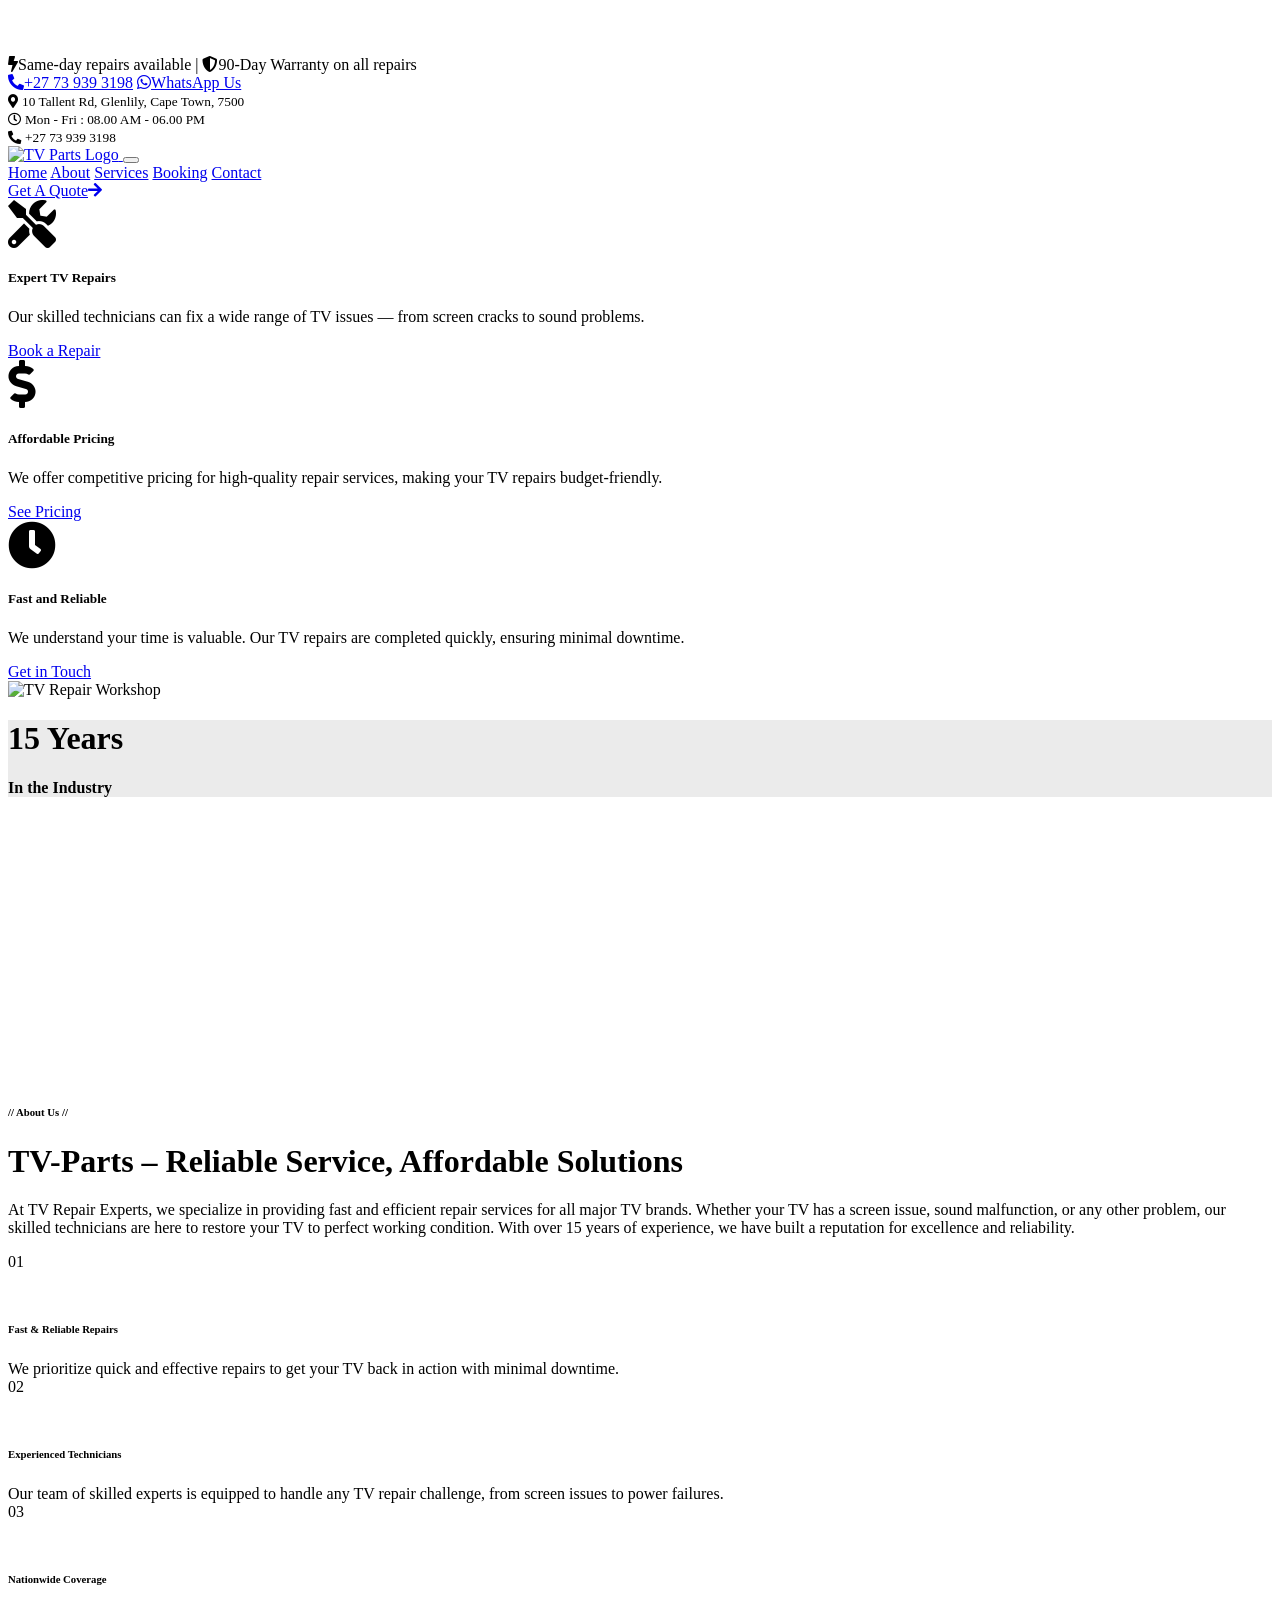
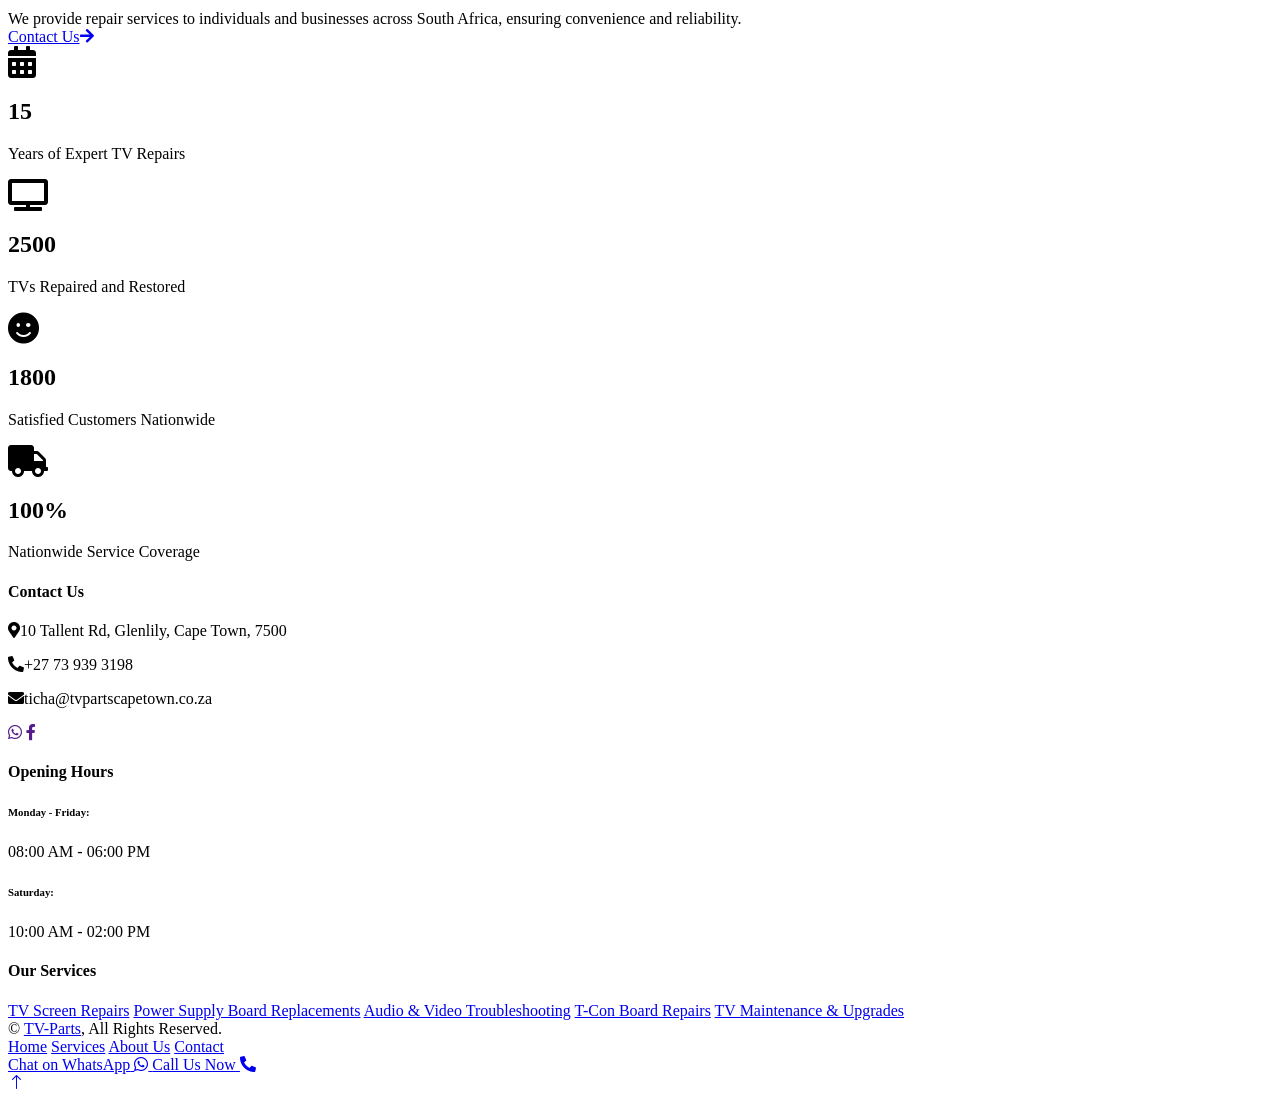
==== about.html @ e62d8621 "Add files via upload" ====
<!DOCTYPE html>
<html lang="en">

<head>
    <meta charset="utf-8">
    <title>About Us - TV Parts and Accessories</title>
    <meta content="width=device-width, initial-scale=1.0" name="viewport">
    <meta name="description"
        content="Whether you&#039;re a tech enthusiast, a DIY repair guru, or just someone who values top-quality components for your beloved TV, you&#039;ve landed in the right place." />


    <!-- Favicon -->
    <link rel="icon" type="image/png" href="/favicon-96x96.png" sizes="96x96" />
    <link rel="icon" type="image/svg+xml" href="/favicon.svg" />
    <link rel="shortcut icon" href="/favicon.ico" />
    <link rel="apple-touch-icon" sizes="180x180" href="/apple-touch-icon.png" />
    <meta name="apple-mobile-web-app-title" content="TV Parts" />
    <link rel="manifest" href="/site.webmanifest" />

    <!-- Google Web Fonts -->
    <link rel="preconnect" href="https://fonts.googleapis.com">
    <link rel="preconnect" href="https://fonts.gstatic.com" crossorigin>
    <link href="https://fonts.googleapis.com/css2?family=Barlow:wght@600;700&family=Ubuntu:wght@400;500&display=swap"
        rel="stylesheet">

    <!-- Icon Font Stylesheet -->
    <link href="https://cdnjs.cloudflare.com/ajax/libs/font-awesome/5.10.0/css/all.min.css" rel="stylesheet">
    <link href="https://cdn.jsdelivr.net/npm/bootstrap-icons@1.4.1/font/bootstrap-icons.css" rel="stylesheet">

    <!-- Libraries Stylesheet -->
    <link href="lib/animate/animate.min.css" rel="stylesheet">
    <link href="lib/owlcarousel/assets/owl.carousel.min.css" rel="stylesheet">
    <link href="lib/tempusdominus/css/tempusdominus-bootstrap-4.min.css" rel="stylesheet" />

    <!-- Customized Bootstrap Stylesheet -->
    <link href="css/bootstrap.min.css" rel="stylesheet">

    <!-- Template Stylesheet -->
    <link href="css/style.css" rel="stylesheet">
    <!-- Google tag (gtag.js) -->
    <script async src="https://www.googletagmanager.com/gtag/js?id=G-TW5PKXW6RY">
    </script>
    <script>
        window.dataLayer = window.dataLayer || [];
        function gtag() { dataLayer.push(arguments); }
        gtag('js', new Date());

        gtag('config', 'G-TW5PKXW6RY');
    </script>
</head>

<body>
    <!-- Spinner Start -->
    <div id="spinner"
        class="show bg-white position-fixed translate-middle w-100 vh-100 top-50 start-50 d-flex align-items-center justify-content-center">
        <div class="spinner-border text-primary" style="width: 3rem; height: 3rem;" role="status">
            <span class="sr-only">Loading...</span>
        </div>
    </div>
    <!-- Spinner End -->


    <!-- Sticky Top Contact Bar -->
    <div class="top-contact-bar d-none d-md-block">
        <div class="container">
            <div class="d-flex justify-content-between align-items-center">
                <div>
                    <i class="fa fa-bolt me-2"></i>Same-day repairs available | <i
                        class="fa fa-shield-alt ms-3 me-2"></i>90-Day Warranty on all repairs
                </div>
                <div>
                    <a href="tel:+27739393198" class="me-4"><i class="fa fa-phone-alt me-2"></i>+27 73 939 3198</a>
                    <a href="https://wa.me/27739393198" class="highlight"><i class="fab fa-whatsapp me-2"></i>WhatsApp
                        Us</a>
                </div>
            </div>
        </div>
    </div>
    <!-- Sticky Top Contact Bar End -->


    <!-- Topbar Start -->
    <div class="container-fluid bg-light p-0">
        <div class="row gx-0 d-none d-lg-flex">
            <div class="col-lg-7 px-5 text-start">
                <div class="h-100 d-inline-flex align-items-center py-3 me-4">
                    <small class="fa fa-map-marker-alt text-primary me-2"></small>
                    <small>10 Tallent Rd, Glenlily, Cape Town, 7500</small>
                </div>
                <div class="h-100 d-inline-flex align-items-center py-3">
                    <small class="far fa-clock text-primary me-2"></small>
                    <small>Mon - Fri : 08.00 AM - 06.00 PM</small>
                </div>
            </div>
            <div class="col-lg-5 px-5 text-end">
                <div class="h-100 d-inline-flex align-items-center py-3 me-4">
                    <small class="fa fa-phone-alt text-primary me-2"></small>
                    <small>+27 73 939 3198
                    </small>
                </div>
                <!--
                <div class="h-100 d-inline-flex align-items-center">
                    <a class="btn btn-sm-square bg-white text-primary me-1" href=""><i class="fab fa-facebook-f"></i></a>
                    <a class="btn btn-sm-square bg-white text-primary me-1" href=""><i class="fab fa-twitter"></i></a>
                    <a class="btn btn-sm-square bg-white text-primary me-1" href=""><i class="fab fa-linkedin-in"></i></a>
                    <a class="btn btn-sm-square bg-white text-primary me-0" href=""><i class="fab fa-instagram"></i></a>
                </div>
                -->
            </div>
        </div>
    </div>
    <!-- Topbar End -->


    <!-- Navbar Start -->
    <nav class="navbar navbar-expand-lg bg-white navbar-light shadow sticky-top p-0">
        <a href="index.html" class="navbar-brand d-flex align-items-center px-4 px-lg-5">
            <img src="img/TV-Parts-logo.svg" alt="TV Parts Logo" height="50">
        </a>

        <button type="button" class="navbar-toggler me-4" data-bs-toggle="collapse" data-bs-target="#navbarCollapse">
            <span class="navbar-toggler-icon"></span>
        </button>
        <div class="collapse navbar-collapse" id="navbarCollapse">
            <div class="navbar-nav ms-auto p-4 p-lg-0">
                <a href="index.html" class="nav-item nav-link">Home</a>
                <a href="about.html" class="nav-item nav-link active">About</a>
                <a href="service.html" class="nav-item nav-link">Services</a>
                <a href="booking.html" class="nav-item nav-link">Booking</a>
                <a href="contact.html" class="nav-item nav-link">Contact</a>
            </div>
            <a href="booking.html" class="btn btn-primary py-4 px-lg-5 d-none d-lg-block">Get A Quote<i
                    class="fa fa-arrow-right ms-3"></i></a>
        </div>
    </nav>
    <!-- Navbar End -->


    <!-- Page Header Start
    <div class="container-fluid page-header mb-5 p-0" style="background-image: url(img/carousel-bg-1.jpg);">
        <div class="container-fluid page-header-inner py-5">
            <div class="container text-center">
                <h1 class="display-3 text-white mb-3 animated slideInDown">About Us</h1>
                <nav aria-label="breadcrumb">
                    <ol class="breadcrumb justify-content-center text-uppercase">
                        <li class="breadcrumb-item"><a href="#">Home</a></li>
                        <li class="breadcrumb-item"><a href="#">Pages</a></li>
                        <li class="breadcrumb-item text-white active" aria-current="page">About</li>
                    </ol>
                </nav>
            </div>
        </div>
    </div>
     Page Header End -->


    <!-- Info Start -->
    <div class="container-xxl py-5">
        <div class="container">
            <div class="row g-4">
                <!-- Reliable TV Repairs -->
                <div class="col-lg-4 col-md-6 wow fadeInUp" data-wow-delay="0.1s">
                    <div class="d-flex py-5 px-4 bg-light">
                        <i class="fa fa-tools fa-3x text-primary flex-shrink-0"></i>
                        <div class="ps-4">
                            <h5 class="mb-3">Expert TV Repairs</h5>
                            <p>Our skilled technicians can fix a wide range of TV issues — from screen cracks to sound
                                problems.</p>
                            <a class="text-secondary border-bottom" href="#repairs">Book a Repair</a>
                        </div>
                    </div>
                </div>

                <!-- Affordable TV Repair Services -->
                <div class="col-lg-4 col-md-6 wow fadeInUp" data-wow-delay="0.3s">
                    <div class="d-flex py-5 px-4">
                        <i class="fa fa-dollar-sign fa-3x text-primary flex-shrink-0"></i>
                        <div class="ps-4">
                            <h5 class="mb-3">Affordable Pricing</h5>
                            <p>We offer competitive pricing for high-quality repair services, making your TV repairs
                                budget-friendly.</p>
                            <a class="text-secondary border-bottom" href="#pricing">See Pricing</a>
                        </div>
                    </div>
                </div>

                <!-- Fast and Reliable Service -->
                <div class="col-lg-4 col-md-6 wow fadeInUp" data-wow-delay="0.5s">
                    <div class="d-flex py-5 px-4 bg-light">
                        <i class="fa fa-clock fa-3x text-primary flex-shrink-0"></i>
                        <div class="ps-4">
                            <h5 class="mb-3">Fast and Reliable</h5>
                            <p>We understand your time is valuable. Our TV repairs are completed quickly, ensuring
                                minimal downtime.</p>
                            <a class="text-secondary border-bottom" href="#contact">Get in Touch</a>
                        </div>
                    </div>
                </div>
            </div>
        </div>
    </div>
    <!-- Info End -->

    <!-- About Start -->
    <div class="container-xxl py-5" id="about">
        <div class="container">
            <div class="row g-5">
                <!-- Image Section -->
                <div class="col-lg-6 pt-4" style="min-height: 400px;">
                    <div class="position-relative h-100 wow fadeIn" data-wow-delay="0.1s">
                        <img class="position-absolute img-fluid w-100 h-100" src="img/about.jpg"
                            style="object-fit: cover;" alt="TV Repair Workshop">
                        <div class="position-absolute top-0 end-0 mt-n4 me-n4 py-4 px-5"
                            style="background: rgba(0, 0, 0, .08);">
                            <h1 class="display-4 text-white mb-0">15 <span class="fs-4">Years</span></h1>
                            <h4 class="text-white">In the Industry</h4>
                        </div>
                    </div>
                </div>

                <!-- Text Content -->
                <div class="col-lg-6">
                    <h6 class="text-primary text-uppercase">// About Us //</h6>
                    <h1 class="mb-4"><span class="text-primary">TV-Parts</span> – Reliable Service, Affordable Solutions
                    </h1>
                    <p class="mb-4">
                        At TV Repair Experts, we specialize in providing fast and efficient repair services for all
                        major TV brands. Whether your TV has a screen issue, sound malfunction, or any other problem,
                        our skilled technicians are here to restore your TV to perfect working condition. With over 15
                        years of experience, we have built a reputation for excellence and reliability.
                    </p>

                    <!-- Feature List -->
                    <div class="row g-4 mb-3 pb-3">
                        <!-- Fast and Reliable Repairs -->
                        <div class="col-12 wow fadeIn" data-wow-delay="0.1s">
                            <div class="d-flex">
                                <div class="bg-light d-flex flex-shrink-0 align-items-center justify-content-center mt-1"
                                    style="width: 45px; height: 45px;">
                                    <span class="fw-bold text-secondary">01</span>
                                </div>
                                <div class="ps-3">
                                    <h6>Fast & Reliable Repairs</h6>
                                    <span>We prioritize quick and effective repairs to get your TV back in action with
                                        minimal downtime.</span>
                                </div>
                            </div>
                        </div>

                        <!-- Expert Technicians -->
                        <div class="col-12 wow fadeIn" data-wow-delay="0.3s">
                            <div class="d-flex">
                                <div class="bg-light d-flex flex-shrink-0 align-items-center justify-content-center mt-1"
                                    style="width: 45px; height: 45px;">
                                    <span class="fw-bold text-secondary">02</span>
                                </div>
                                <div class="ps-3">
                                    <h6>Experienced Technicians</h6>
                                    <span>Our team of skilled experts is equipped to handle any TV repair challenge,
                                        from screen issues to power failures.</span>
                                </div>
                            </div>
                        </div>

                        <!-- Nationwide Service -->
                        <div class="col-12 wow fadeIn" data-wow-delay="0.5s">
                            <div class="d-flex">
                                <div class="bg-light d-flex flex-shrink-0 align-items-center justify-content-center mt-1"
                                    style="width: 45px; height: 45px;">
                                    <span class="fw-bold text-secondary">03</span>
                                </div>
                                <div class="ps-3">
                                    <h6>Nationwide Coverage</h6>
                                    <span>We provide repair services to individuals and businesses across South Africa,
                                        ensuring convenience and reliability.</span>
                                </div>
                            </div>
                        </div>
                    </div>

                    <a href="contact.html" class="btn btn-primary py-3 px-5">Contact Us<i
                            class="fa fa-arrow-right ms-3"></i></a>
                </div>
            </div>
        </div>
    </div>
    <!-- About End -->



    <!-- Fact Start -->
    <div class="container-fluid fact bg-dark my-5 py-5">
        <div class="container">
            <div class="row g-4">
                <!-- Years in Business -->
                <div class="col-md-6 col-lg-3 text-center wow fadeIn" data-wow-delay="0.1s">
                    <i class="fa fa-calendar-alt fa-2x text-white mb-3"></i>
                    <h2 class="text-white mb-2" data-toggle="counter-up">15</h2>
                    <p class="text-white mb-0">Years of Expert TV Repairs</p>
                </div>

                <!-- TVs Repaired -->
                <div class="col-md-6 col-lg-3 text-center wow fadeIn" data-wow-delay="0.3s">
                    <i class="fa fa-tv fa-2x text-white mb-3"></i>
                    <h2 class="text-white mb-2" data-toggle="counter-up">2500</h2>
                    <p class="text-white mb-0">TVs Repaired and Restored</p>
                </div>

                <!-- Clients Served -->
                <div class="col-md-6 col-lg-3 text-center wow fadeIn" data-wow-delay="0.5s">
                    <i class="fa fa-smile fa-2x text-white mb-3"></i>
                    <h2 class="text-white mb-2" data-toggle="counter-up">1800</h2>
                    <p class="text-white mb-0">Satisfied Customers Nationwide</p>
                </div>

                <!-- Nationwide Service -->
                <div class="col-md-6 col-lg-3 text-center wow fadeIn" data-wow-delay="0.7s">
                    <i class="fa fa-truck fa-2x text-white mb-3"></i>
                    <h2 class="text-white mb-2" data-toggle="">100%</h2>
                    <p class="text-white mb-0">Nationwide Service Coverage</p>
                </div>
            </div>
        </div>
    </div>
    <!-- Fact End -->

    <!-- Footer Start -->
    <div class="container-fluid bg-dark text-light footer pt-5 mt-5 wow fadeIn" data-wow-delay="0.1s">
        <div class="container py-5">
            <div class="row g-5">
                <div class="col-lg-3 col-md-6">
                    <h4 class="text-light mb-4">Contact Us</h4>
                    <p class="mb-2"><i class="fa fa-map-marker-alt me-3"></i>10 Tallent Rd, Glenlily, Cape Town, 7500
                    </p>
                    <p class="mb-2"><i class="fa fa-phone-alt me-3"></i>+27 73 939 3198</p>
                    <p class="mb-2"><i class="fa fa-envelope me-3"></i>ticha@tvpartscapetown.co.za</p>
                    <div class="d-flex pt-2">
                        <a class="btn btn-outline-light btn-social" href=""><i class="fab fa-whatsapp"></i></a>
                        <a class="btn btn-outline-light btn-social" href=""><i class="fab fa-facebook-f"></i></a>
                    </div>
                </div>
                <div class="col-lg-3 col-md-6">
                    <h4 class="text-light mb-4">Opening Hours</h4>
                    <h6 class="text-light">Monday - Friday:</h6>
                    <p class="mb-4">08:00 AM - 06:00 PM</p>
                    <h6 class="text-light">Saturday:</h6>
                    <p class="mb-0">10:00 AM - 02:00 PM</p>
                </div>
                <div class="col-lg-3 col-md-6">
                    <h4 class="text-light mb-4">Our Services</h4>
                    <a class="btn btn-link" href="index.html#services">TV Screen Repairs</a>
                    <a class="btn btn-link" href="index.html#services">Power Supply Board Replacements</a>
                    <a class="btn btn-link" href="index.html#services">Audio & Video Troubleshooting</a>
                    <a class="btn btn-link" href="index.html#services">T-Con Board Repairs</a>
                    <a class="btn btn-link" href="index.html#services">TV Maintenance & Upgrades</a>
                </div>
                <!--
                <div class="col-lg-3 col-md-6">
                    <h4 class="text-light mb-4">Stay Updated</h4>
                    <p>Subscribe for the latest offers, tips, and repair updates.</p>
                    <div class="position-relative mx-auto" style="max-width: 400px;">
                        <input class="form-control border-0 w-100 py-3 ps-4 pe-5" type="text" placeholder="Enter your email">
                        <button type="button" class="btn btn-primary py-2 position-absolute top-0 end-0 mt-2 me-2">Sign Up</button>
                    </div>
                </div>
                -->
            </div>
        </div>
        <div class="container">
            <div class="copyright">
                <div class="row">
                    <div class="col-md-6 text-center text-md-start mb-3 mb-md-0">
                        &copy; <a class="border-bottom" href="index.html">TV-Parts</a>, All Rights Reserved.
                    </div>
                    <div class="col-md-6 text-center text-md-end">
                        <div class="footer-menu">
                            <a href="index.html">Home</a>
                            <a href="index.html#services">Services</a>
                            <a href="index.html#about">About Us</a>
                            <a href="contact.html">Contact</a>
                        </div>
                    </div>
                </div>
            </div>
        </div>
    </div>
    <!-- Footer End -->




    <!-- Floating Action Buttons -->
    <div class="floating-buttons">
        <a href="https://wa.me/27739393198?text=Hi%2C%20I%20need%20help%20with%20my%20TV" class="floating-btn whatsapp"
            title="Chat on WhatsApp">
            <span class="btn-label">Chat on WhatsApp</span>
            <i class="fab fa-whatsapp"></i>
        </a>
        <a href="tel:+27739393198" class="floating-btn call" title="Call Us Now">
            <span class="btn-label">Call Us Now</span>
            <i class="fa fa-phone-alt"></i>
        </a>
    </div>
    <!-- Floating Action Buttons End -->


    <!-- Back to Top -->
    <a href="#" class="btn btn-lg btn-primary btn-lg-square back-to-top"><i class="bi bi-arrow-up"></i></a>


    <!-- JavaScript Libraries -->
    <script src="https://code.jquery.com/jquery-3.4.1.min.js"></script>
    <script src="https://cdn.jsdelivr.net/npm/bootstrap@5.0.0/dist/js/bootstrap.bundle.min.js"></script>
    <script src="lib/wow/wow.min.js"></script>
    <script src="lib/easing/easing.min.js"></script>
    <script src="lib/waypoints/waypoints.min.js"></script>
    <script src="lib/counterup/counterup.min.js"></script>
    <script src="lib/owlcarousel/owl.carousel.min.js"></script>
    <script src="lib/tempusdominus/js/moment.min.js"></script>
    <script src="lib/tempusdominus/js/moment-timezone.min.js"></script>
    <script src="lib/tempusdominus/js/tempusdominus-bootstrap-4.min.js"></script>

    <!-- Template Javascript -->
    <script src="js/main.js"></script>
</body>

</html>
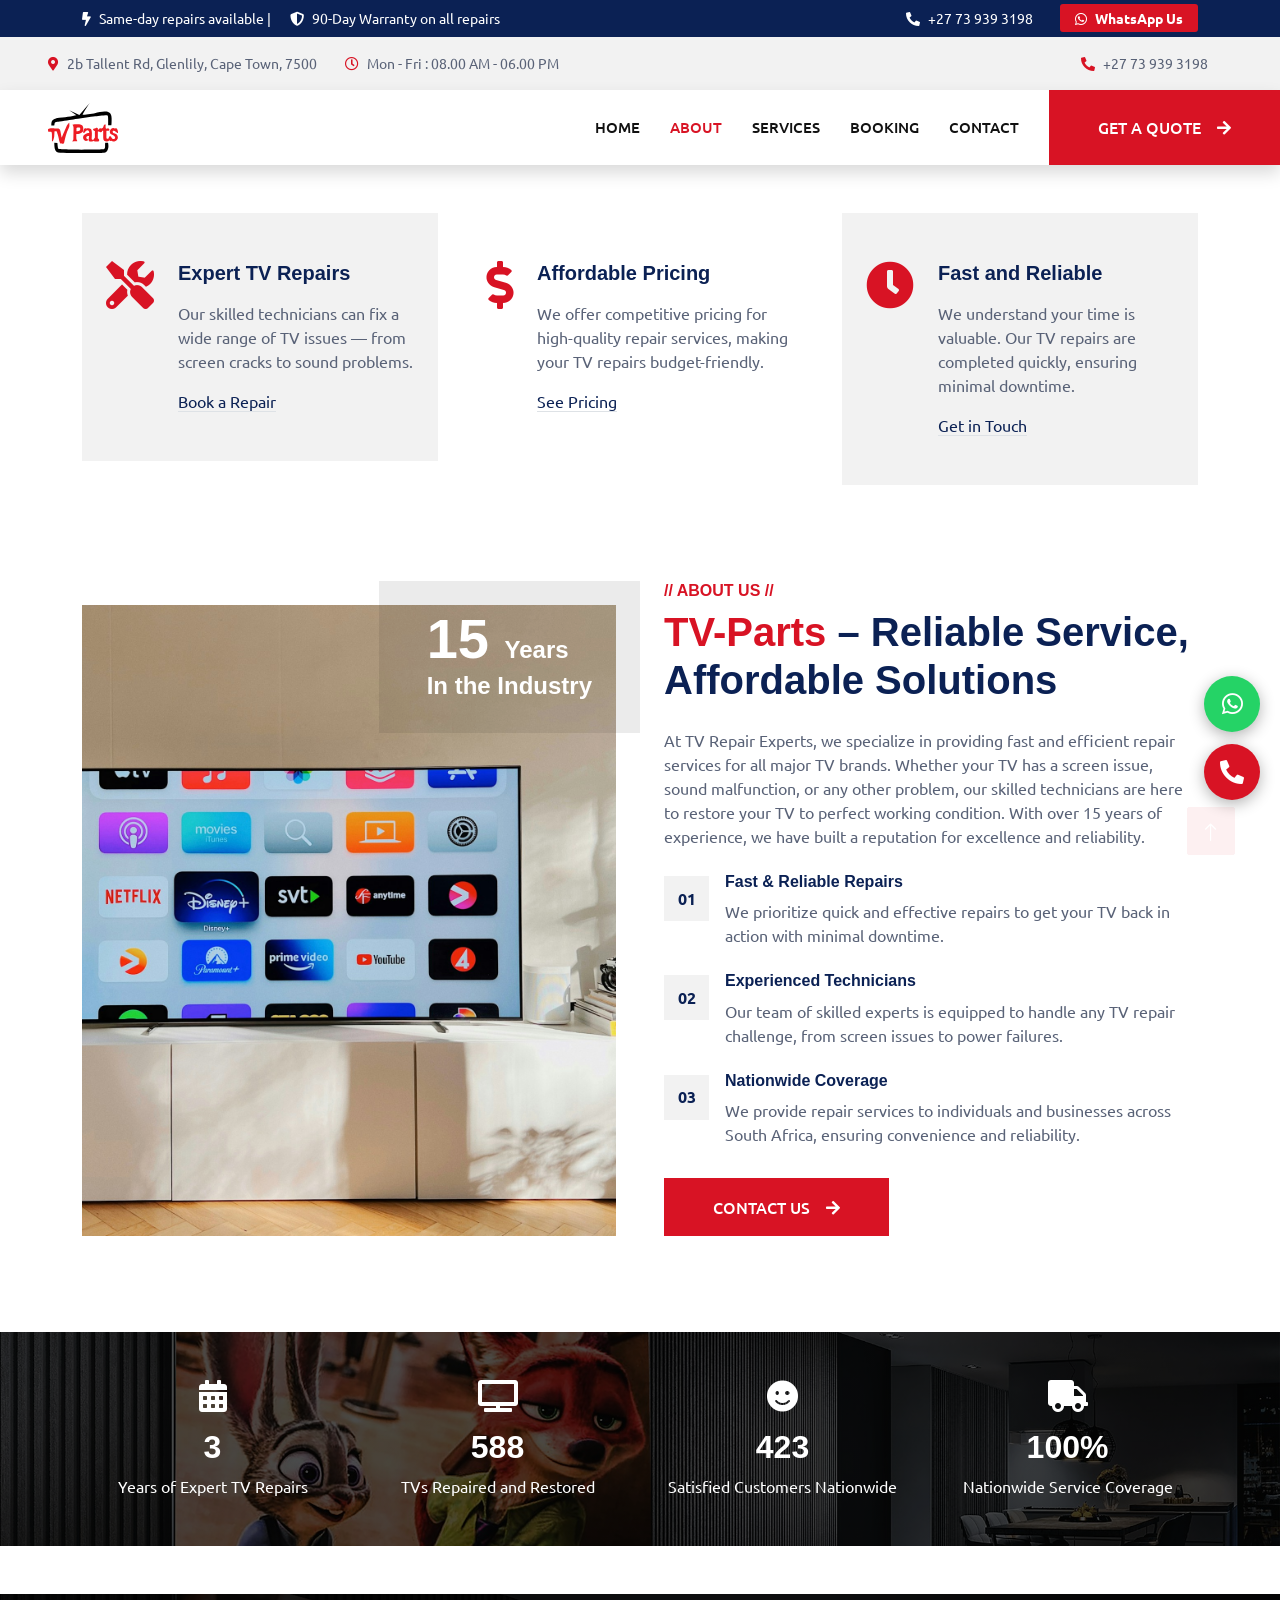
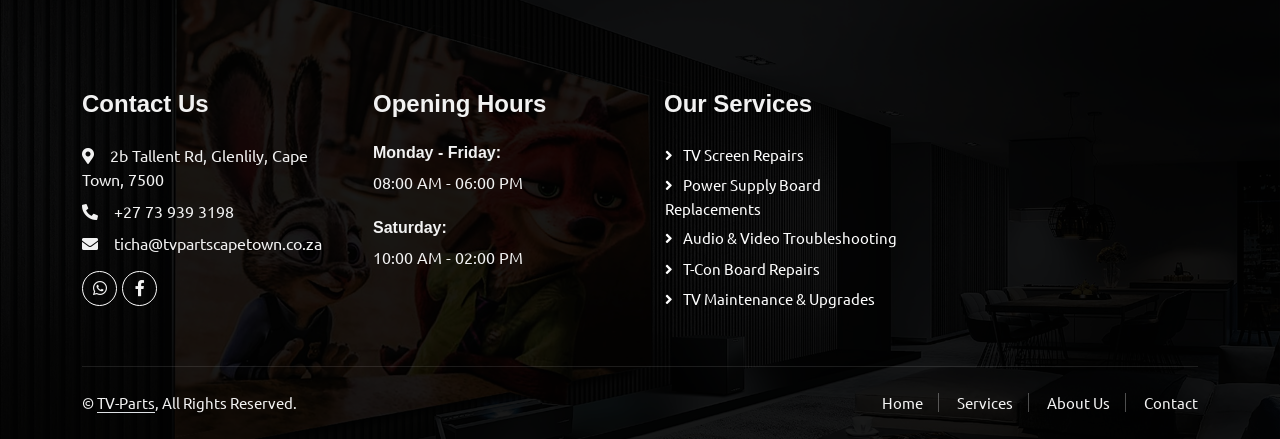
==== commit 7bbc25e2: "Update about.html" ====
--- a/about.html
+++ b/about.html
@@ -85,7 +85,7 @@
             <div class="col-lg-7 px-5 text-start">
                 <div class="h-100 d-inline-flex align-items-center py-3 me-4">
                     <small class="fa fa-map-marker-alt text-primary me-2"></small>
-                    <small>10 Tallent Rd, Glenlily, Cape Town, 7500</small>
+                    <small>2b Tallent Rd, Glenlily, Cape Town, 7500</small>
                 </div>
                 <div class="h-100 d-inline-flex align-items-center py-3">
                     <small class="far fa-clock text-primary me-2"></small>
@@ -330,7 +330,7 @@
             <div class="row g-5">
                 <div class="col-lg-3 col-md-6">
                     <h4 class="text-light mb-4">Contact Us</h4>
-                    <p class="mb-2"><i class="fa fa-map-marker-alt me-3"></i>10 Tallent Rd, Glenlily, Cape Town, 7500
+                    <p class="mb-2"><i class="fa fa-map-marker-alt me-3"></i>2b Tallent Rd, Glenlily, Cape Town, 7500
                     </p>
                     <p class="mb-2"><i class="fa fa-phone-alt me-3"></i>+27 73 939 3198</p>
                     <p class="mb-2"><i class="fa fa-envelope me-3"></i>ticha@tvpartscapetown.co.za</p>
@@ -424,4 +424,4 @@
     <script src="js/main.js"></script>
 </body>
 
-</html>+</html>
--- a/css/style.css
+++ b/css/style.css
@@ -0,0 +1,576 @@
+/********** Template CSS **********/
+:root {
+    --primary: #D81324;
+    --secondary: #0B2154;
+    --light: #F2F2F2;
+    --dark: #111111;
+}
+
+.fw-medium {
+    font-weight: 600 !important;
+}
+
+.back-to-top {
+    position: fixed;
+    display: none;
+    right: 45px;
+    bottom: 45px;
+    z-index: 99;
+}
+
+
+/*** Spinner ***/
+#spinner {
+    opacity: 0;
+    visibility: hidden;
+    transition: opacity .5s ease-out, visibility 0s linear .5s;
+    z-index: 99999;
+}
+
+#spinner.show {
+    transition: opacity .5s ease-out, visibility 0s linear 0s;
+    visibility: visible;
+    opacity: 1;
+}
+
+
+/*** Button ***/
+.btn {
+    font-weight: 500;
+    text-transform: uppercase;
+    transition: .5s;
+}
+
+.btn.btn-primary,
+.btn.btn-secondary {
+    color: #FFFFFF;
+}
+
+.btn-square {
+    width: 38px;
+    height: 38px;
+}
+
+.btn-sm-square {
+    width: 32px;
+    height: 32px;
+}
+
+.btn-lg-square {
+    width: 48px;
+    height: 48px;
+}
+
+.btn-square,
+.btn-sm-square,
+.btn-lg-square {
+    padding: 0;
+    display: flex;
+    align-items: center;
+    justify-content: center;
+    font-weight: normal;
+    border-radius: 2px;
+}
+
+
+/*** Navbar ***/
+.navbar .dropdown-toggle::after {
+    border: none;
+    content: "\f107";
+    font-family: "Font Awesome 5 Free";
+    font-weight: 900;
+    vertical-align: middle;
+    margin-left: 8px;
+}
+
+.navbar-light .navbar-nav .nav-link {
+    margin-right: 30px;
+    padding: 25px 0;
+    color: #FFFFFF;
+    font-size: 15px;
+    text-transform: uppercase;
+    outline: none;
+}
+
+.navbar-light .navbar-nav .nav-link:hover,
+.navbar-light .navbar-nav .nav-link.active {
+    color: var(--primary);
+}
+
+@media (max-width: 991.98px) {
+    .navbar-light .navbar-nav .nav-link {
+        margin-right: 0;
+        padding: 10px 0;
+    }
+
+    .navbar-light .navbar-nav {
+        border-top: 1px solid #EEEEEE;
+    }
+}
+
+.navbar-light .navbar-brand,
+.navbar-light a.btn {
+    height: 75px;
+}
+
+.navbar-light .navbar-nav .nav-link {
+    color: var(--dark);
+    font-weight: 500;
+}
+
+.navbar-light.sticky-top {
+    top: -100px;
+    transition: .5s;
+}
+
+@media (min-width: 992px) {
+    .navbar .nav-item .dropdown-menu {
+        display: block;
+        border: none;
+        margin-top: 0;
+        top: 150%;
+        opacity: 0;
+        visibility: hidden;
+        transition: .5s;
+    }
+
+    .navbar .nav-item:hover .dropdown-menu {
+        top: 100%;
+        visibility: visible;
+        transition: .5s;
+        opacity: 1;
+    }
+}
+
+
+/*** Header ***/
+.carousel-caption {
+    top: 0;
+    left: 0;
+    right: 0;
+    bottom: 0;
+    background: rgba(0, 0, 0, .7);
+    z-index: 1;
+}
+
+.carousel-control-prev,
+.carousel-control-next {
+    width: 10%;
+}
+
+.carousel-control-prev-icon,
+.carousel-control-next-icon {
+    width: 3rem;
+    height: 3rem;
+}
+
+@media (max-width: 768px) {
+    #header-carousel .carousel-item {
+        position: relative;
+        min-height: 450px;
+    }
+
+    #header-carousel .carousel-item img {
+        position: absolute;
+        width: 100%;
+        height: 100%;
+        object-fit: cover;
+    }
+}
+
+.page-header {
+    background-position: center center;
+    background-repeat: no-repeat;
+    background-size: cover;
+}
+
+.page-header-inner {
+    background: rgba(0, 0, 0, .7);
+}
+
+.breadcrumb-item+.breadcrumb-item::before {
+    color: var(--light);
+}
+
+
+/*** Facts ***/
+.fact {
+    background: linear-gradient(rgba(0, 0, 0, .7), rgba(0, 0, 0, .7)), url(../img/carousel-bg-1.jpg);
+    background-position: center center;
+    background-repeat: no-repeat;
+    background-size: cover;
+}
+
+
+/*** Service ***/
+.service .nav .nav-link {
+    background: var(--light);
+    transition: .5s;
+}
+
+.service .nav .nav-link.active {
+    background: var(--primary);
+}
+
+.service .nav .nav-link.active h4 {
+    color: #FFFFFF !important;
+}
+
+
+/*** Booking ***/
+.booking {
+    background: linear-gradient(rgba(0, 0, 0, .7), rgba(0, 0, 0, .7)), url(../img/carousel-bg-2.jpg) center center no-repeat;
+    background-size: cover;
+}
+
+.bootstrap-datetimepicker-widget.bottom {
+    top: auto !important;
+}
+
+.bootstrap-datetimepicker-widget .table * {
+    border-bottom-width: 0px;
+}
+
+.bootstrap-datetimepicker-widget .table th {
+    font-weight: 500;
+}
+
+.bootstrap-datetimepicker-widget.dropdown-menu {
+    padding: 10px;
+    border-radius: 2px;
+}
+
+.bootstrap-datetimepicker-widget table td.active,
+.bootstrap-datetimepicker-widget table td.active:hover {
+    background: var(--primary);
+}
+
+.bootstrap-datetimepicker-widget table td.today::before {
+    border-bottom-color: var(--primary);
+}
+
+
+/*** Team ***/
+.team-item .team-overlay {
+    display: flex;
+    align-items: center;
+    justify-content: center;
+    background: var(--primary);
+    transform: scale(0);
+    transition: .5s;
+}
+
+.team-item:hover .team-overlay {
+    transform: scale(1);
+}
+
+.team-item .team-overlay .btn {
+    color: var(--primary);
+    background: #FFFFFF;
+}
+
+.team-item .team-overlay .btn:hover {
+    color: #FFFFFF;
+    background: var(--secondary)
+}
+
+
+/*** Testimonial ***/
+.testimonial-carousel .owl-item .testimonial-text,
+.testimonial-carousel .owl-item.center .testimonial-text * {
+    transition: .5s;
+}
+
+.testimonial-carousel .owl-item.center .testimonial-text {
+    background: var(--primary) !important;
+}
+
+.testimonial-carousel .owl-item.center .testimonial-text * {
+    color: #FFFFFF !important;
+}
+
+.testimonial-carousel .owl-dots {
+    margin-top: 24px;
+    display: flex;
+    align-items: flex-end;
+    justify-content: center;
+}
+
+.testimonial-carousel .owl-dot {
+    position: relative;
+    display: inline-block;
+    margin: 0 5px;
+    width: 15px;
+    height: 15px;
+    border: 1px solid #CCCCCC;
+    transition: .5s;
+}
+
+.testimonial-carousel .owl-dot.active {
+    background: var(--primary);
+    border-color: var(--primary);
+}
+
+
+/*** Footer ***/
+.footer {
+    background: linear-gradient(rgba(0, 0, 0, .9), rgba(0, 0, 0, .9)), url(../img/carousel-bg-1.jpg) center center no-repeat;
+    background-size: cover;
+}
+
+.footer .btn.btn-social {
+    margin-right: 5px;
+    width: 35px;
+    height: 35px;
+    display: flex;
+    align-items: center;
+    justify-content: center;
+    color: var(--light);
+    border: 1px solid #FFFFFF;
+    border-radius: 35px;
+    transition: .3s;
+}
+
+.footer .btn.btn-social:hover {
+    color: var(--primary);
+}
+
+.footer .btn.btn-link {
+    display: block;
+    margin-bottom: 5px;
+    padding: 0;
+    text-align: left;
+    color: #FFFFFF;
+    font-size: 15px;
+    font-weight: normal;
+    text-transform: capitalize;
+    transition: .3s;
+}
+
+.footer .btn.btn-link::before {
+    position: relative;
+    content: "\f105";
+    font-family: "Font Awesome 5 Free";
+    font-weight: 900;
+    margin-right: 10px;
+}
+
+.footer .btn.btn-link:hover {
+    letter-spacing: 1px;
+    box-shadow: none;
+}
+
+.footer .copyright {
+    padding: 25px 0;
+    font-size: 15px;
+    border-top: 1px solid rgba(256, 256, 256, .1);
+}
+
+.footer .copyright a {
+    color: var(--light);
+}
+
+.footer .footer-menu a {
+    margin-right: 15px;
+    padding-right: 15px;
+    border-right: 1px solid rgba(255, 255, 255, .3);
+}
+
+.footer .footer-menu a:last-child {
+    margin-right: 0;
+    padding-right: 0;
+    border-right: none;
+}
+
+
+/*** Floating Action Buttons ***/
+.floating-buttons {
+    position: fixed;
+    bottom: 100px;
+    right: 20px;
+    z-index: 9999;
+    display: flex;
+    flex-direction: column;
+    gap: 12px;
+}
+
+.floating-btn {
+    width: 56px;
+    height: 56px;
+    border-radius: 50%;
+    display: flex;
+    align-items: center;
+    justify-content: center;
+    color: #FFFFFF;
+    font-size: 24px;
+    box-shadow: 0 4px 15px rgba(0, 0, 0, 0.3);
+    transition: all 0.3s ease;
+    text-decoration: none;
+}
+
+.floating-btn:hover {
+    transform: scale(1.1);
+    color: #FFFFFF;
+}
+
+.floating-btn.whatsapp {
+    background: #25D366;
+}
+
+.floating-btn.whatsapp:hover {
+    background: #1da851;
+    box-shadow: 0 6px 20px rgba(37, 211, 102, 0.5);
+}
+
+.floating-btn.call {
+    background: var(--primary);
+}
+
+.floating-btn.call:hover {
+    background: #b01020;
+    box-shadow: 0 6px 20px rgba(216, 19, 36, 0.5);
+}
+
+.floating-btn .btn-label {
+    position: absolute;
+    right: 70px;
+    background: #333;
+    color: #fff;
+    padding: 8px 15px;
+    border-radius: 5px;
+    font-size: 14px;
+    white-space: nowrap;
+    opacity: 0;
+    visibility: hidden;
+    transition: all 0.3s ease;
+}
+
+.floating-btn:hover .btn-label {
+    opacity: 1;
+    visibility: visible;
+}
+
+@media (max-width: 768px) {
+    .floating-buttons {
+        bottom: 80px;
+        right: 15px;
+    }
+
+    .floating-btn {
+        width: 50px;
+        height: 50px;
+        font-size: 20px;
+    }
+
+    .floating-btn .btn-label {
+        display: none;
+    }
+}
+
+
+/*** Sticky Top Contact Bar ***/
+.top-contact-bar {
+    background: var(--secondary);
+    color: #FFFFFF;
+    padding: 8px 0;
+    font-size: 14px;
+    position: relative;
+    z-index: 1000;
+}
+
+.top-contact-bar a {
+    color: #FFFFFF;
+    text-decoration: none;
+    transition: color 0.3s;
+}
+
+.top-contact-bar a:hover {
+    color: var(--primary);
+}
+
+.top-contact-bar .highlight {
+    background: var(--primary);
+    padding: 5px 15px;
+    border-radius: 3px;
+    font-weight: 600;
+    animation: pulse-glow 2s infinite;
+}
+
+@keyframes pulse-glow {
+
+    0%,
+    100% {
+        box-shadow: 0 0 5px rgba(216, 19, 36, 0.5);
+    }
+
+    50% {
+        box-shadow: 0 0 15px rgba(216, 19, 36, 0.8);
+    }
+}
+
+@media (max-width: 768px) {
+    .top-contact-bar {
+        text-align: center;
+        padding: 10px 15px;
+    }
+
+    .top-contact-bar .d-flex {
+        flex-direction: column;
+        gap: 8px;
+    }
+}
+
+
+/*** Trust Badges ***/
+.trust-badges {
+    background: var(--light);
+    padding: 20px 0;
+    border-bottom: 2px solid #e0e0e0;
+}
+
+.trust-badge {
+    display: flex;
+    align-items: center;
+    justify-content: center;
+    gap: 10px;
+    font-weight: 500;
+    color: var(--secondary);
+}
+
+.trust-badge i {
+    color: var(--primary);
+    font-size: 1.5rem;
+    flex-shrink: 0;
+}
+
+.trust-badge span {
+    white-space: nowrap;
+}
+
+@media (max-width: 768px) {
+    .trust-badges {
+        padding: 15px 0;
+    }
+
+    .trust-badges .row {
+        margin: 0;
+    }
+
+    .trust-badge {
+        justify-content: flex-start;
+        padding: 8px 5px;
+        font-size: 13px;
+        gap: 8px;
+    }
+
+    .trust-badge i {
+        font-size: 1.2rem;
+        width: 24px;
+        text-align: center;
+    }
+
+    .trust-badge span {
+        white-space: normal;
+        line-height: 1.2;
+    }
+}
